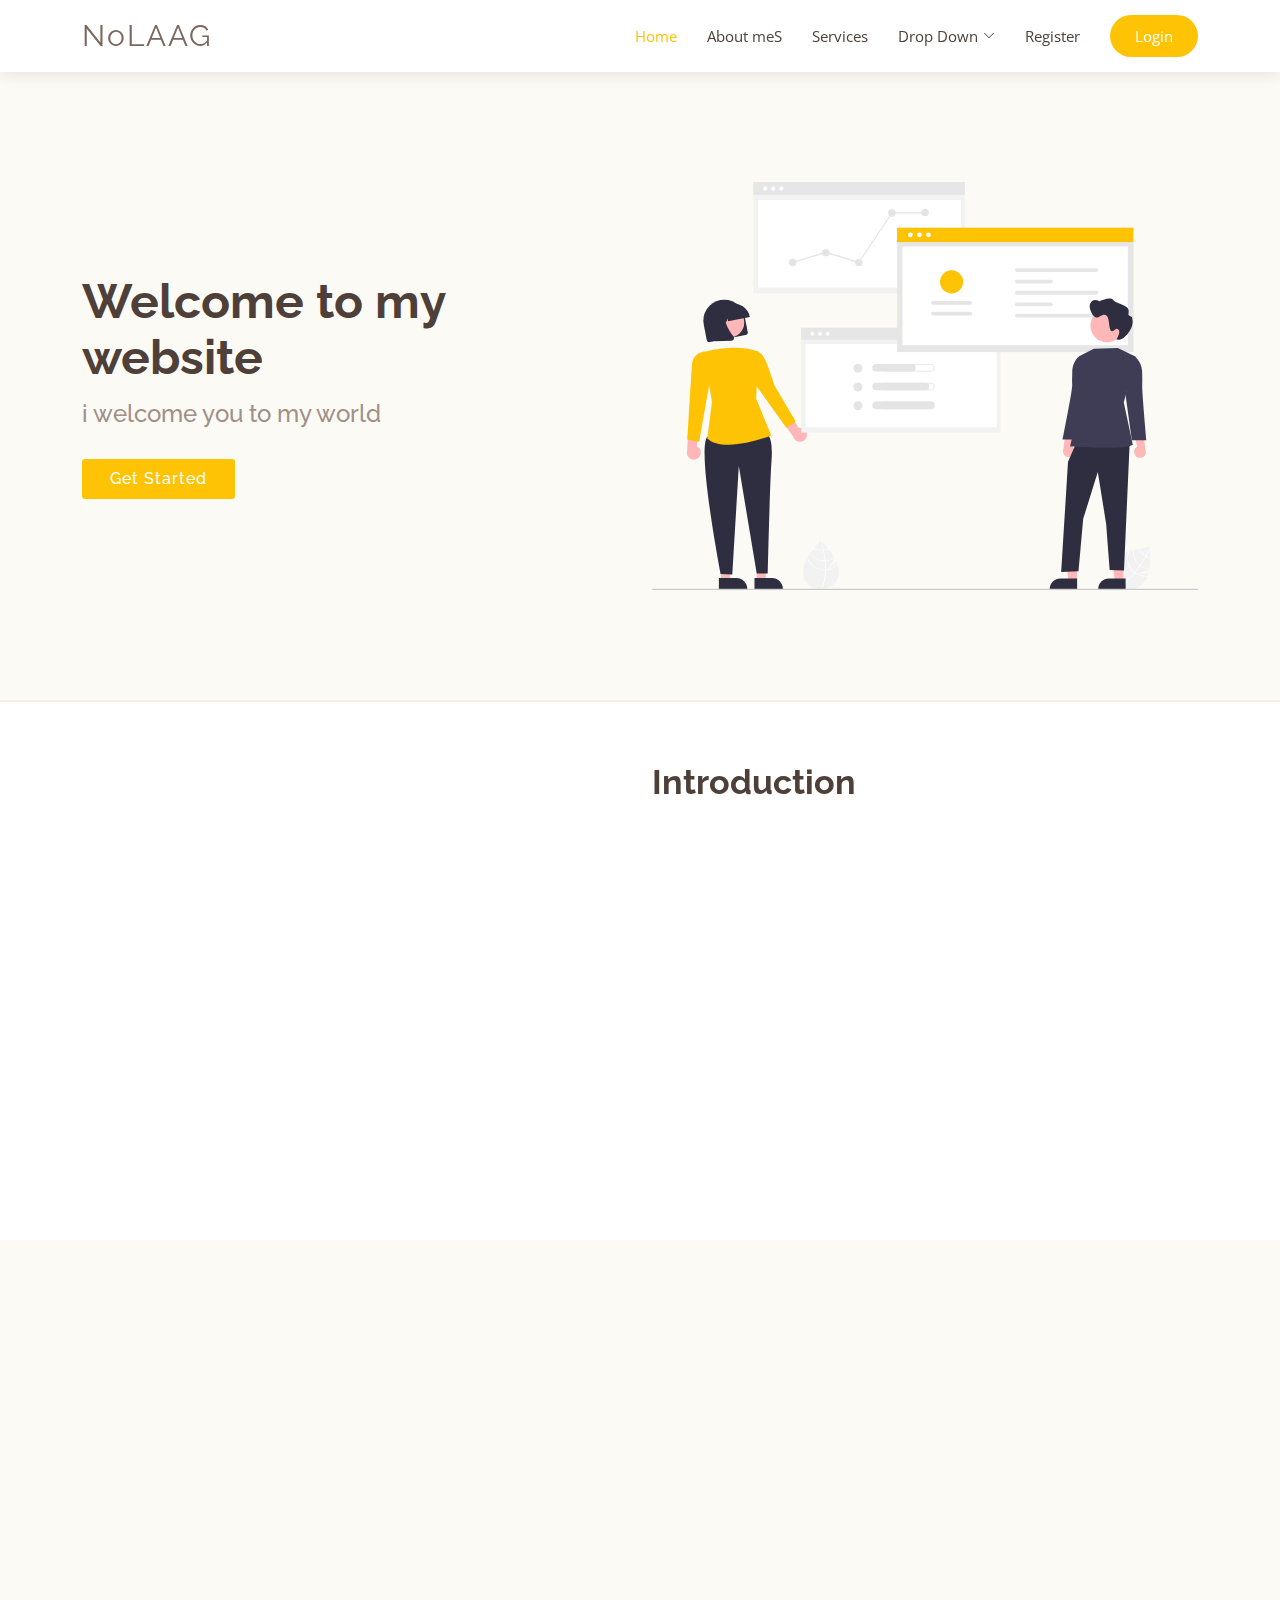
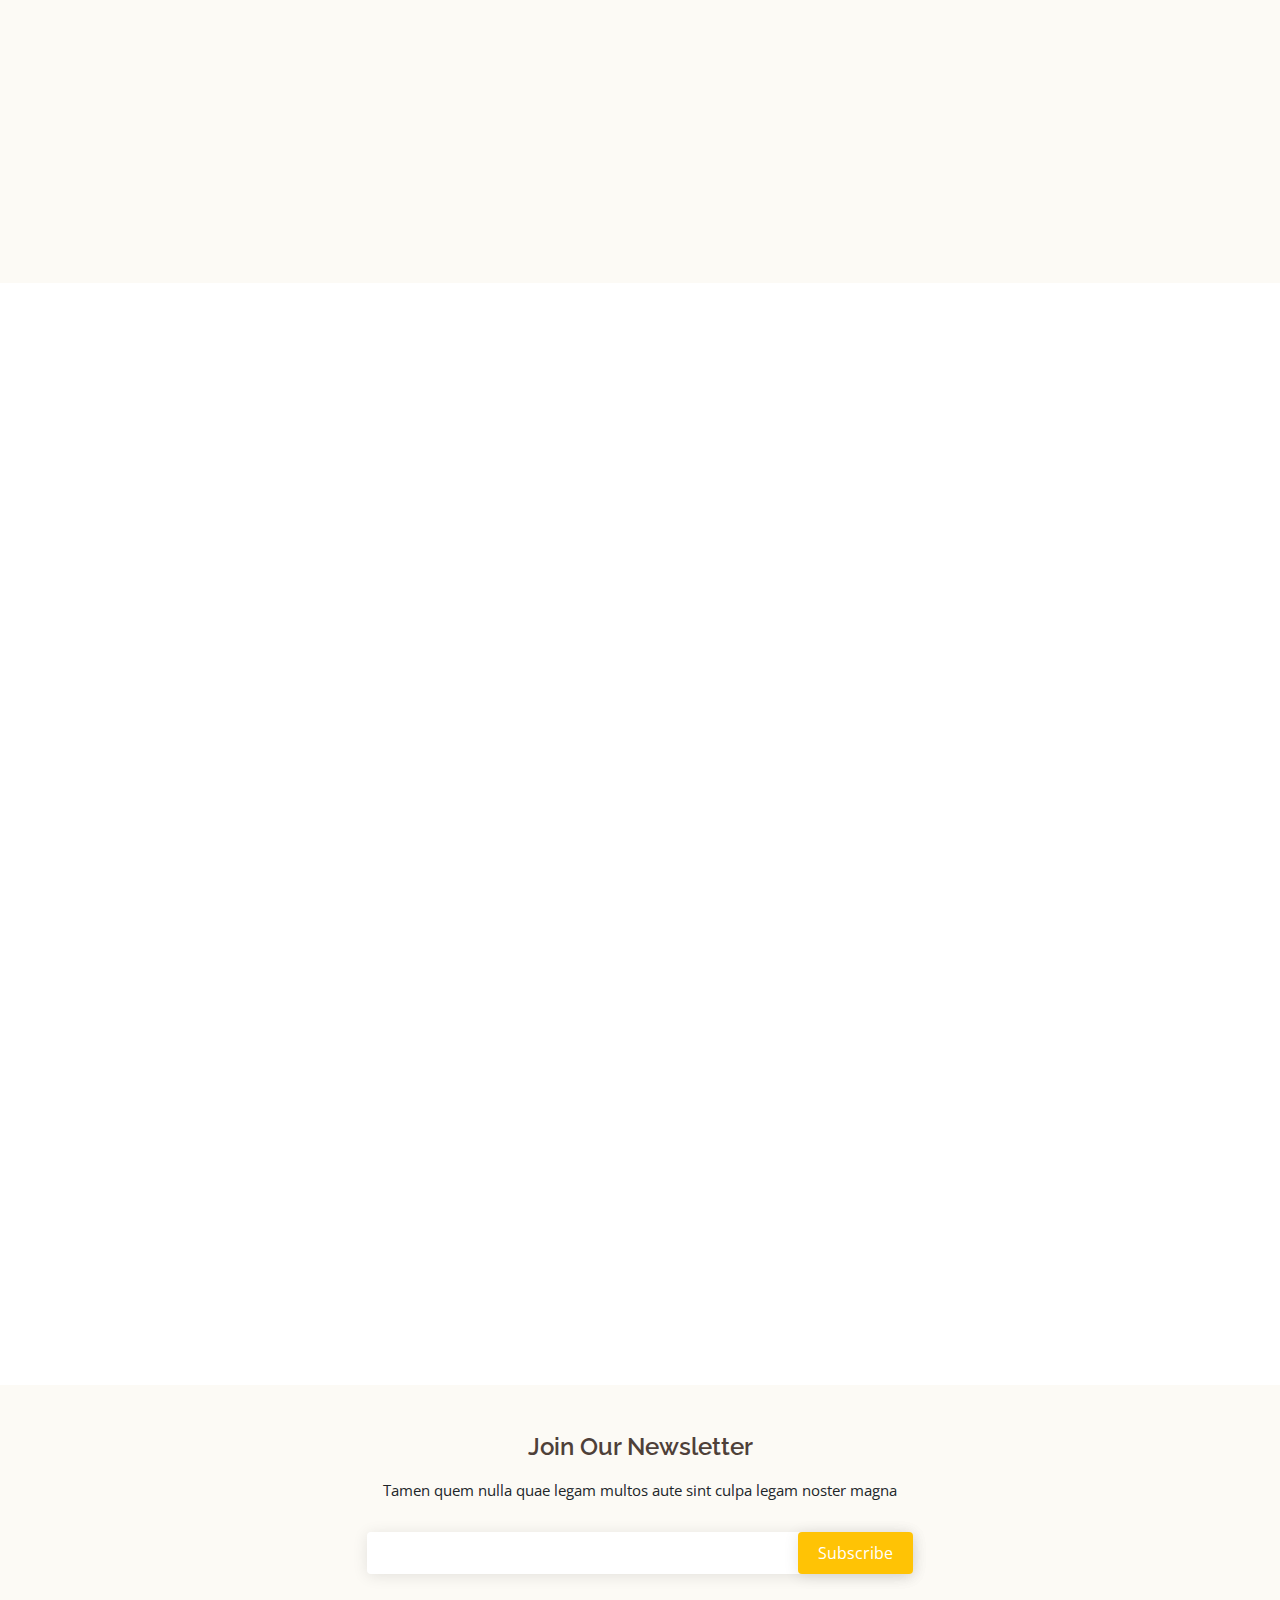
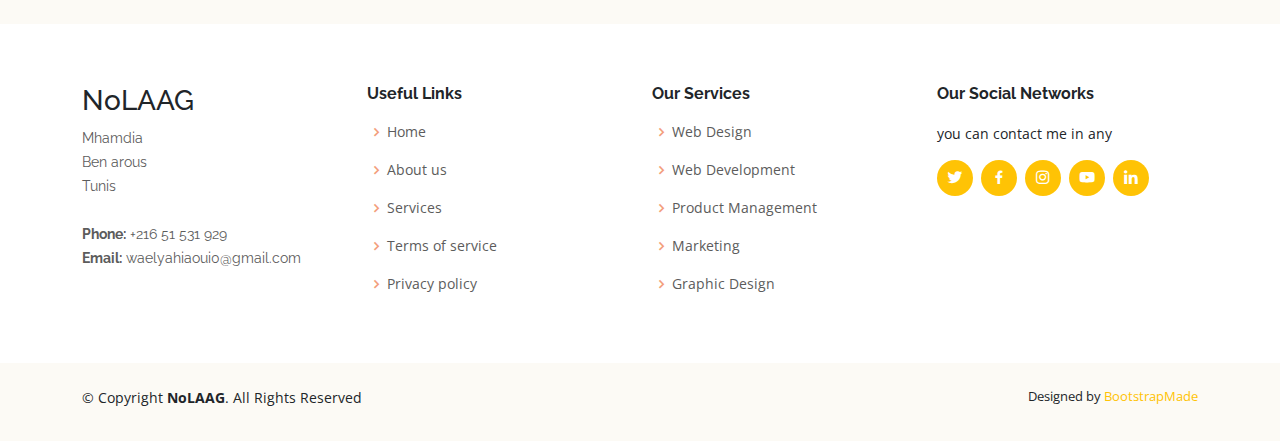
==== index.html @ 049036d2 "Update index.html" ====
<!DOCTYPE html>
<html lang="en">

<head>
  <meta charset="utf-8">
  <meta content="width=device-width, initial-scale=1.0" name="viewport">

  <title>NoLAAG | Main menu</title>
  <meta content="" name="description">
  <meta content="" name="keywords">

  <!-- Favicons -->
  <link href="assets/img/favicon.png" rel="icon">
  <link href="assets/img/apple-touch-icon.png" rel="apple-touch-icon">

  <!-- Google Fonts -->
  <link href="https://fonts.googleapis.com/css?family=Open+Sans:300,300i,400,400i,600,600i,700,700i|Raleway:300,300i,400,400i,600,600i,700,700i" rel="stylesheet">

  <!-- Vendor CSS Files -->
  <link href="assets/vendor/aos/aos.css" rel="stylesheet">
  <link href="assets/vendor/bootstrap/css/bootstrap.min.css" rel="stylesheet">
  <link href="assets/vendor/bootstrap-icons/bootstrap-icons.css" rel="stylesheet">
  <link href="assets/vendor/boxicons/css/boxicons.min.css" rel="stylesheet">
  <link href="assets/vendor/glightbox/css/glightbox.min.css" rel="stylesheet">
  <link href="assets/vendor/swiper/swiper-bundle.min.css" rel="stylesheet">

  <!-- Template Main CSS File -->
  <link href="assets/css/style.css" rel="stylesheet">

  <!-- =======================================================
  * Template Name: Ninestars - v4.3.0
  * Template URL: https://bootstrapmade.com/ninestars-free-bootstrap-3-theme-for-creative/
  * Author: BootstrapMade.com
  * License: https://bootstrapmade.com/license/
  ======================================================== -->
  <script data-ad-client="ca-pub-6957924240154954" async src="https://pagead2.googlesyndication.com/pagead/js/adsbygoogle.js"></script>
  <script async custom-element="amp-auto-ads"
        src="https://cdn.ampproject.org/v0/amp-auto-ads-0.1.js">
</script>
<amp-auto-ads type="adsense"
        data-ad-client="ca-pub-6957924240154954">
</amp-auto-ads>
</head>

<body>

  <!-- ======= Header ======= -->
  <header id="header" class="fixed-top d-flex align-items-center">
    <div class="container d-flex align-items-center justify-content-between">

      <div class="logo">
        <h1 class="text-light"><a href="index.html"><span>NoLAAG</span></a></h1>
        <!-- Uncomment below if you prefer to use an image logo -->
        <!-- <a href="index.html"><img src="assets/img/logo.png" alt="" class="img-fluid"></a>-->
      </div>

      <nav id="navbar" class="navbar">
        <ul>
          <li><a class="nav-link scrollto active" href="#hero">Home</a></li>
          <li><a class="nav-link scrollto" href="#about">About meS</a></li>
          <li><a class="nav-link scrollto" href="#services">Services</a></li>
          <li class="dropdown"><a href="#"><span>Drop Down</span> <i class="bi bi-chevron-down"></i></a>
            <ul>
              <li><a href="#">Drop Down 1</a></li>
              <li class="dropdown"><a href="#"><span>Deep Drop Down</span> <i class="bi bi-chevron-right"></i></a>
                <ul>
                  <li><a href="#">Deep Drop Down 1</a></li>
                  <li><a href="#">Deep Drop Down 2</a></li>
                  <li><a href="#">Deep Drop Down 3</a></li>
                  <li><a href="#">Deep Drop Down 4</a></li>
                  <li><a href="#">Deep Drop Down 5</a></li>
                </ul>
              </li>
              <li><a href="#">Drop Down 2</a></li>
              <li><a href="#">Drop Down 3</a></li>
              <li><a href="#">Drop Down 4</a></li>
            </ul>
          </li>
          <li><a class="nav-link scrollto" href="register.html">Register</a></li>
          <li><a class="getstarted scrollto" href="login.html">Login</a></li>
        </ul>
        <i class="bi bi-list mobile-nav-toggle"></i>
      </nav><!-- .navbar -->

    </div>
  </header><!-- End Header -->

  <!-- ======= Hero Section ======= -->
  <section id="hero" class="d-flex align-items-center">

    <div class="container">
      <div class="row gy-4">
        <div class="col-lg-6 order-2 order-lg-1 d-flex flex-column justify-content-center">
          <h1>Welcome to my website</h1>
          <h2>i welcome you to my world</h2>
          <div>
            <a href="#about" class="btn-get-started scrollto">Get Started</a>
          </div>
        </div>
        <div class="col-lg-6 order-1 order-lg-2 hero-img">
          <img src="assets/img/undraw_Organize_resume_re_k45b.svg" class="img-fluid animated" alt="">
        </div>
      </div>
    </div>

  </section><!-- End Hero -->

  <main id="main">

    <!-- ======= About Section ======= -->
    <section id="about" class="about">
      <div class="container">

        <div class="row justify-content-between">
          <div class="col-lg-5 d-flex align-items-center justify-content-center about-img">
            <img src="assets/img/img.svg" class="img-fluid" alt="" data-aos="zoom-in">
          </div>
          <div class="col-lg-6 pt-5 pt-lg-0">
            <h3 data-aos="fade-up">Introduction</h3>
            <p data-aos="fade-up" data-aos-delay="100">
             I'm Wael yahiaoui, im 20 years old student in Higher Institute of Technological Studies of Kef, I spent all my time learning different programming languages. I have big experience in Developming, programming, Designing, Editing, Marketing.. ! i want to make life easier to the world!  
            </p>
            <div class="row">
              <div class="col-md-6" data-aos="fade-up" data-aos-delay="100">
                <i class="bx bx-receipt"></i>
                <h4>Programming languages</h4>
                <p>C#, C++, Java, Python, HTML, CSS, Javascript</p>
              </div>
              <div class="col-md-6" data-aos="fade-up" data-aos-delay="200">
                <i class="bx bx-cube-alt"></i>
                <h4>experiences</h4>
                <p>2012-2016: Junior graphic designer</p>
                <p>2016-2019: Member of club CALM: Club Astronomie Lycee Mhamdia</p>
                <p>2020-2021: Marketing Manager Club Enactus ISET Kef</p>
              </div>
            </div>
          </div>
        </div>

      </div>
    </section><!-- End About Section -->

    <!-- ======= Services Section ======= -->
    <section id="services" class="services section-bg">
      <div class="container" data-aos="fade-up">

        <div class="section-title">
          <h2>Skills</h2>
          <p>Check out the great skills i have</p>
        </div>

        <div class="row">
          <div class="col-md-6 col-lg-3 d-flex align-items-stretch" data-aos="zoom-in" data-aos-delay="100">
            <div class="icon-box">
              <div class="icon"><i class="bx bxl-adobe"></i></div>
              <h4 class="title"><a href="">Adobe</a></h4>
              <p class="description">I'm using Photoshop, Illustrator, After Effects and Premiere Pro since 2012. in all this years i built and create ton of projects and artworks and i have certificats from Udemy</p>
            </div>
          </div>

          <div class="col-md-6 col-lg-3 d-flex align-items-stretch" data-aos="zoom-in" data-aos-delay="200">
            <div class="icon-box">
              <div class="icon"><i class="bx bxs-joystick"></i></div>
              <h4 class="title"><a href="">Gamer</a></h4>
              <p class="description">Gaming gives me the opportunity to compete and win! And that impact positively on my improvements everywhere anywhere</p>
            </div>
          </div>

          <div class="col-md-6 col-lg-3 d-flex align-items-stretch" data-aos="zoom-in" data-aos-delay="300">
            <div class="icon-box">
              <div class="icon"><i class="bx bx-tachometer"></i></div>
              <h4 class="title"><a href="">Fast learner</a></h4>
              <p class="description">im fast learner also im fast typer what's why i accomplished too soon and take my time to verify my work</p>
            </div>
          </div>

          <div class="col-md-6 col-lg-3 d-flex align-items-stretch" data-aos="zoom-in" data-aos-delay="400">
            <div class="icon-box">
              <div class="icon"><i class="bx bxs-wink-tongue"></i></div>
              <h4 class="title"><a href="">Positive</a></h4>
              <p class="description">I'm a positive guy, but also competitive! Nothing can stop me from getting what i want!My passion of learning and developming let me always positive, Thats the reason that i always smile</p>
            </div>
          </div>

        </div>

      </div>
    </section><!-- End Services Section -->

	<!-- ======= ads Section ======= -->
  <section id="team" class="team">
		<div class="container" data-aos="fade-up">
  
		  <div class="section-title">
			<h2>Ads</h2>
			<p>Ads section</p>
			<script async src="https://pagead2.googlesyndication.com/pagead/js/adsbygoogle.js"></script>

			<!-- AD01 -->
			<ins class="adsbygoogle"
				 style="display:block"
				 data-ad-client="ca-pub-6957924240154954"
				 data-ad-slot="1164193969"
				 data-ad-format="auto"
				 data-full-width-responsive="true"></ins>
			<script>
				 (adsbygoogle = window.adsbygoogle || []).push({});
			</script>

<script async src="https://pagead2.googlesyndication.com/pagead/js/adsbygoogle.js"></script>
<!-- AD04 -->
<ins class="adsbygoogle"
     style="display:block"
     data-ad-client="ca-pub-6957924240154954"
     data-ad-slot="8858851157"
     data-ad-format="auto"
     data-full-width-responsive="true"></ins>
<script>
     (adsbygoogle = window.adsbygoogle || []).push({});
</script>


	  </section>
	  <!-- End ads Section -->
  
    

    <!-- ======= Contact Us Section ======= -->
    <section id="contact" class="contact">
      <div class="container" data-aos="fade-up">

        <div class="section-title">
          <h2>Contact Us</h2>
          <p>Contact us the get started</p>
        </div>

        <div class="row">

          <div class="col-lg-5 d-flex align-items-stretch" data-aos="fade-up" data-aos-delay="100">
            <div class="info">
              <div class="address">
                <i class="bi bi-geo-alt"></i>
                <h4>Location:</h4>
                <p>Mhamdia, Ben arous, Tunis</p>
              </div>

              <div class="email">
                <i class="bi bi-envelope"></i>
                <h4>Email:</h4>
                <p>waelyahiaoui0@gmail.com</p>
              </div>

              <div class="phone">
                <i class="bi bi-phone"></i>
                <h4>Call:</h4>
                <p>+216 51 531 929</p>
              </div>

              <iframe src="https://www.google.com/maps/embed?pb=!1m18!1m12!1m3!1d345081.8530507986!2d10.055359038300047!3d36.52890214123844!2m3!1f0!2f0!3f0!3m2!1i1024!2i768!4f13.1!3m3!1m2!1s0x12fd3a147c7885cd%3A0x156c27170e015643!2sMohammedia%2C%20Tunisia!5e0!3m2!1sen!2sbg!4v1626635332632!5m2!1sen!2sbg" frameborder="0" style="border:0; width: 100%; height: 290px;" allowfullscreen></iframe>
            </div>

          </div>

          <div class="col-lg-7 mt-5 mt-lg-0 d-flex align-items-stretch" data-aos="fade-up" data-aos-delay="200">
            <form action="forms/contact.php" method="post" role="form" class="php-email-form">
              <div class="row">
                <div class="form-group col-md-6">
                  <label for="name">Your Name</label>
                  <input type="text" name="name" class="form-control" id="name" placeholder="Your Name" required>
                </div>
                <div class="form-group col-md-6 mt-3 mt-md-0">
                  <label for="name">Your Email</label>
                  <input type="email" class="form-control" name="email" id="email" placeholder="Your Email" required>
                </div>
              </div>
              <div class="form-group mt-3">
                <label for="name">Subject</label>
                <input type="text" class="form-control" name="subject" id="subject" placeholder="Subject" required>
              </div>
              <div class="form-group mt-3">
                <label for="name">Message</label>
                <textarea class="form-control" name="message" rows="10" required></textarea>
              </div>
              <div class="my-3">
                <div class="loading">Loading</div>
                <div class="error-message"></div>
                <div class="sent-message">Your message has been sent. Thank you!</div>
              </div>
              <div class="text-center"><button type="submit">Send Message</button></div>
            </form>
          </div>

        </div>

      </div>
    </section><!-- End Contact Us Section -->

  </main><!-- End #main -->

  <!-- ======= Footer ======= -->
  <footer id="footer">

    <div class="footer-newsletter">
      <div class="container">
        <div class="row justify-content-center">
          <div class="col-lg-6">
            <h4>Join Our Newsletter</h4>
            <p>Tamen quem nulla quae legam multos aute sint culpa legam noster magna</p>
            <form action="" method="post">
              <input type="email" name="email"><input type="submit" value="Subscribe">
            </form>
          </div>
        </div>
      </div>
    </div>

    <div class="footer-top">
      <div class="container">
        <div class="row">

          <div class="col-lg-3 col-md-6 footer-contact">
            <h3>NoLAAG</h3>
            <p>
				Mhamdia<br>
				Ben arous <br>
				Tunis<br>
				<br>
              <strong>Phone:</strong> +216 51 531 929<br>
              <strong>Email:</strong> waelyahiaoui0@gmail.com<br>
            </p>
          </div>

          <div class="col-lg-3 col-md-6 footer-links">
            <h4>Useful Links</h4>
            <ul>
              <li><i class="bx bx-chevron-right"></i> <a href="#">Home</a></li>
              <li><i class="bx bx-chevron-right"></i> <a href="#">About us</a></li>
              <li><i class="bx bx-chevron-right"></i> <a href="#">Services</a></li>
              <li><i class="bx bx-chevron-right"></i> <a href="#">Terms of service</a></li>
              <li><i class="bx bx-chevron-right"></i> <a href="#">Privacy policy</a></li>
            </ul>
          </div>

          <div class="col-lg-3 col-md-6 footer-links">
            <h4>Our Services</h4>
            <ul>
              <li><i class="bx bx-chevron-right"></i> <a href="#">Web Design</a></li>
              <li><i class="bx bx-chevron-right"></i> <a href="#">Web Development</a></li>
              <li><i class="bx bx-chevron-right"></i> <a href="#">Product Management</a></li>
              <li><i class="bx bx-chevron-right"></i> <a href="#">Marketing</a></li>
              <li><i class="bx bx-chevron-right"></i> <a href="#">Graphic Design</a></li>
            </ul>
          </div>

          <div class="col-lg-3 col-md-6 footer-links">
            <h4>Our Social Networks</h4>
            <p>you can contact me in any </p>
            <div class="social-links mt-3">
              <a href="https://twitter.com/YahiaouiWael" class="twitter"><i class="bx bxl-twitter"></i></a>
              <a href="https://www.facebook.com/wael.yahiaoui.10/" class="facebook"><i class="bx bxl-facebook"></i></a>
              <a href="https://www.instagram.com/no_laag/" class="instagram"><i class="bx bxl-instagram"></i></a>
              <a href="https://www.youtube.com/channel/UCjMgeF-YnTVOGBSwJ9vKSsg" class="google-plus"><i class="bx bxl-youtube"></i></a>
              <a href="https://www.linkedin.com/in/wael-yahiaoui-09349920a/" class="linkedin"><i class="bx bxl-linkedin"></i></a>
            </div>
          </div>

        </div>
      </div>
    </div>

    <div class="container py-4">
      <div class="copyright">
        &copy; Copyright <strong><span>NoLAAG</span></strong>. All Rights Reserved
      </div>
      <div class="credits">
        <!-- All the links in the footer should remain intact. -->
        <!-- You can delete the links only if you purchased the pro version. -->
        <!-- Licensing information: https://bootstrapmade.com/license/ -->
        <!-- Purchase the pro version with working PHP/AJAX contact form: https://bootstrapmade.com/ninestars-free-bootstrap-3-theme-for-creative/ -->
        Designed by <a href="https://bootstrapmade.com/">BootstrapMade</a>
      </div>
    </div>
  </footer><!-- End Footer -->

  <a href="#" class="back-to-top d-flex align-items-center justify-content-center"><i class="bi bi-arrow-up-short"></i></a>

  <!-- Vendor JS Files -->
  <script src="assets/vendor/aos/aos.js"></script>
  <script src="assets/vendor/bootstrap/js/bootstrap.bundle.min.js"></script>
  <script src="assets/vendor/glightbox/js/glightbox.min.js"></script>
  <script src="assets/vendor/isotope-layout/isotope.pkgd.min.js"></script>
  <script src="assets/vendor/php-email-form/validate.js"></script>
  <script src="assets/vendor/swiper/swiper-bundle.min.js"></script>

  <!-- Template Main JS File -->
  <script src="assets/js/main.js"></script>



</body>

</html>
---- assets/css/style.css ----
/**
* Template Name: Ninestars - v4.3.0
* Template URL: https://bootstrapmade.com/ninestars-free-bootstrap-3-theme-for-creative/
* Author: BootstrapMade.com
* License: https://bootstrapmade.com/license/
*/

/*--------------------------------------------------------------
# General
--------------------------------------------------------------*/
body {
  font-family: "Open Sans", sans-serif;
  color: #212529;
}

a {
  color: #ffc305;
  text-decoration: none;
}

a:hover {
  color: #ffc305;
  text-decoration: none;
}

h1, h2, h3, h4, h5, h6, .font-primary {
  font-family: "Raleway", sans-serif;
}

/*--------------------------------------------------------------
# Back to top button
--------------------------------------------------------------*/
.back-to-top {
  position: fixed;
  visibility: hidden;
  opacity: 0;
  right: 15px;
  bottom: 15px;
  z-index: 99999;
  background: #ffc305;
  width: 40px;
  height: 40px;
  border-radius: 4px;
  transition: all 0.4s;
}

.back-to-top i {
  font-size: 24px;
  color: #fff;
  line-height: 0;
}

.back-to-top:hover {
  background: #ffc305;
  color: #fff;
}

.back-to-top.active {
  visibility: visible;
  opacity: 1;
}

/*--------------------------------------------------------------
# Disable aos animation delay on mobile devices
--------------------------------------------------------------*/
@media screen and (max-width: 768px) {
  [data-aos-delay] {
    transition-delay: 0 !important;
  }
}

/*--------------------------------------------------------------
# Header
--------------------------------------------------------------*/
#header {
  height: 72px;
  transition: all 0.5s;
  z-index: 997;
  transition: all 0.5s;
  background: #fff;
  box-shadow: 0px 2px 15px rgba(0, 0, 0, 0.1);
}

#header .logo h1 {
  font-size: 30px;
  margin: 0;
  line-height: 1;
  font-weight: 400;
  letter-spacing: 2px;
}

#header .logo h1 a, #header .logo h1 a:hover {
  color: #7a6960;
  text-decoration: none;
}

#header .logo img {
  padding: 0;
  margin: 0;
  max-height: 40px;
}

#main {
  margin-top: 72px;
}

/*--------------------------------------------------------------
# Navigation Menu
--------------------------------------------------------------*/
/**
* Desktop Navigation 
*/
.navbar {
  padding: 0;
}

.navbar ul {
  margin: 0;
  padding: 0;
  display: flex;
  list-style: none;
  align-items: center;
}

.navbar li {
  position: relative;
}

.navbar a, .navbar a:focus {
  display: flex;
  align-items: center;
  justify-content: space-between;
  padding: 10px 0 10px 30px;
  font-size: 15px;
  color: #4e4039;
  white-space: nowrap;
  transition: 0.3s;
}

.navbar a i, .navbar a:focus i {
  font-size: 12px;
  line-height: 0;
  margin-left: 5px;
}

.navbar a:hover, .navbar .active, .navbar .active:focus, .navbar li:hover > a {
  color: #ffc305;
}

.navbar .getstarted {
  background: #ffc305;
  color: #fff;
  padding: 10px 25px;
  margin-left: 30px;
  border-radius: 50px;
}

.navbar .getstarted:hover {
  color: #fff;
  background: #ffc305;
}

.navbar .dropdown ul {
  display: block;
  position: absolute;
  left: 14px;
  top: calc(100% + 30px);
  margin: 0;
  padding: 10px 0;
  z-index: 99;
  opacity: 0;
  visibility: hidden;
  background: #fff;
  box-shadow: 0px 0px 30px rgba(127, 137, 161, 0.25);
  transition: 0.3s;
}

.navbar .dropdown ul li {
  min-width: 200px;
}

.navbar .dropdown ul a {
  padding: 10px 20px;
  font-size: 15px;
  text-transform: none;
}

.navbar .dropdown ul a i {
  font-size: 12px;
}

.navbar .dropdown ul a:hover, .navbar .dropdown ul .active:hover, .navbar .dropdown ul li:hover > a {
  color: #ffc305;
}

.navbar .dropdown:hover > ul {
  opacity: 1;
  top: 100%;
  visibility: visible;
}

.navbar .dropdown .dropdown ul {
  top: 0;
  left: calc(100% - 30px);
  visibility: hidden;
}

.navbar .dropdown .dropdown:hover > ul {
  opacity: 1;
  top: 0;
  left: 100%;
  visibility: visible;
}

@media (max-width: 1366px) {
  .navbar .dropdown .dropdown ul {
    left: -90%;
  }
  .navbar .dropdown .dropdown:hover > ul {
    left: -100%;
  }
}

/**
* Mobile Navigation 
*/
.mobile-nav-toggle {
  color: #7a6960;
  font-size: 28px;
  cursor: pointer;
  display: none;
  line-height: 0;
  transition: 0.5s;
}

.mobile-nav-toggle.bi-x {
  color: #fff;
}

@media (max-width: 991px) {
  .mobile-nav-toggle {
    display: block;
  }
  .navbar ul {
    display: none;
  }
}

.navbar-mobile {
  position: fixed;
  overflow: hidden;
  top: 0;
  right: 0;
  left: 0;
  bottom: 0;
  background: rgba(78, 64, 57, 0.9);
  transition: 0.3s;
}

.navbar-mobile .mobile-nav-toggle {
  position: absolute;
  top: 15px;
  right: 15px;
}

.navbar-mobile ul {
  display: block;
  position: absolute;
  top: 55px;
  right: 15px;
  bottom: 15px;
  left: 15px;
  padding: 10px 0;
  background-color: #fff;
  overflow-y: auto;
  transition: 0.3s;
}

.navbar-mobile a {
  padding: 10px 20px;
  font-size: 15px;
  color: #7a6960;
}

.navbar-mobile a:hover, .navbar-mobile .active, .navbar-mobile li:hover > a {
  color: #ffc305;
}

.navbar-mobile .getstarted {
  margin: 15px;
}

.navbar-mobile .dropdown ul {
  position: static;
  display: none;
  margin: 10px 20px;
  padding: 10px 0;
  z-index: 99;
  opacity: 1;
  visibility: visible;
  background: #fff;
  box-shadow: 0px 0px 30px rgba(127, 137, 161, 0.25);
}

.navbar-mobile .dropdown ul li {
  min-width: 200px;
}

.navbar-mobile .dropdown ul a {
  padding: 10px 20px;
}

.navbar-mobile .dropdown ul a i {
  font-size: 12px;
}

.navbar-mobile .dropdown ul a:hover, .navbar-mobile .dropdown ul .active:hover, .navbar-mobile .dropdown ul li:hover > a {
  color: #ffc305;
}

.navbar-mobile .dropdown > .dropdown-active {
  display: block;
}

/*--------------------------------------------------------------
# Hero Section
--------------------------------------------------------------*/
#hero {
  width: 100%;
  height: 70vh;
  background: #fcfaf5;
  border-bottom: 2px solid #fcebe3;
  margin: 72px 0 -72px 0;
}

#hero h1 {
  margin: 0;
  font-size: 48px;
  font-weight: 700;
  line-height: 56px;
  color: #4e4039;
}

#hero h2 {
  color: #a08f86;
  margin: 15px 0 0 0;
  font-size: 24px;
}

#hero .btn-get-started {
  font-family: "Raleway", sans-serif;
  font-weight: 500;
  font-size: 16px;
  letter-spacing: 1px;
  display: inline-block;
  padding: 8px 28px;
  border-radius: 3px;
  transition: 0.5s;
  margin-top: 30px;
  color: #fff;
  background: #ffc305;
}

#hero .btn-get-started:hover {
  background: #ffc305;
}

#hero .animated {
  animation: up-down 2s ease-in-out infinite alternate-reverse both;
}

@media (max-width: 991px) {
  #hero {
    height: calc(100vh - 72px);
  }
  #hero .animated {
    -webkit-animation: none;
    animation: none;
  }
  #hero .hero-img {
    text-align: center;
  }
  #hero .hero-img img {
    width: 50%;
  }
}

@media (max-width: 768px) {
  #hero h1 {
    font-size: 28px;
    line-height: 36px;
  }
  #hero h2 {
    font-size: 18px;
    line-height: 24px;
  }
  #hero .hero-img img {
    width: 70%;
  }
}

@media (max-width: 575px) {
  #hero .hero-img img {
    width: 80%;
  }
}

@media (max-height: 600px) {
  #hero {
    height: calc(120vh);
  }
}

@-webkit-keyframes up-down {
  0% {
    transform: translateY(10px);
  }
  100% {
    transform: translateY(-10px);
  }
}

@keyframes up-down {
  0% {
    transform: translateY(10px);
  }
  100% {
    transform: translateY(-10px);
  }
}

/*--------------------------------------------------------------
# Sections General
--------------------------------------------------------------*/
section {
  padding: 60px 0;
  overflow: hidden;
}

.section-bg {
  background-color: #fcfaf5;
}

.section-title {
  text-align: center;
  padding-bottom: 30px;
}

.section-title h2 {
  font-size: 24px;
  font-weight: 700;
  padding-bottom: 0;
  line-height: 1px;
  margin-bottom: 15px;
  color: #c2b7b1;
}

.section-title p {
  padding-bottom: 15px;
  margin-bottom: 15px;
  position: relative;
  font-size: 32px;
  font-weight: 700;
  color: #4e4039;
}

.section-title p::after {
  content: '';
  position: absolute;
  display: block;
  width: 60px;
  height: 2px;
  background: #ffc305;
  bottom: 0;
  left: calc(50% - 30px);
}

/*--------------------------------------------------------------
# Breadcrumbs
--------------------------------------------------------------*/
.breadcrumbs {
  padding: 15px 0;
  background-color: #fef5f1;
  min-height: 40px;
}

.breadcrumbs h2 {
  font-size: 24px;
  font-weight: 300;
}

.breadcrumbs ol {
  display: flex;
  flex-wrap: wrap;
  list-style: none;
  padding: 0;
  margin: 0;
  font-size: 14px;
}

.breadcrumbs ol li + li {
  padding-left: 10px;
}

.breadcrumbs ol li + li::before {
  display: inline-block;
  padding-right: 10px;
  color: #6c757d;
  content: "/";
}

@media (max-width: 768px) {
  .breadcrumbs .d-flex {
    display: block !important;
  }
  .breadcrumbs ol {
    display: block;
  }
  .breadcrumbs ol li {
    display: inline-block;
  }
}

/*--------------------------------------------------------------
# About
--------------------------------------------------------------*/
.about h3 {
  font-weight: 700;
  font-size: 34px;
  color: #4e4039;
}

.about h4 {
  font-size: 20px;
  font-weight: 700;
  margin-top: 5px;
  color: #7a6960;
}

.about i {
  font-size: 48px;
  margin-top: 15px;
  color: #ffc305;
}

.about p {
  font-size: 15px;
  color: #5a6570;
}

@media (max-width: 991px) {
  .about .about-img img {
    max-width: 70%;
  }
}

@media (max-width: 767px) {
  .about .about-img img {
    max-width: 90%;
  }
}

/*--------------------------------------------------------------
# Services
--------------------------------------------------------------*/
.services .icon-box {
  padding: 30px;
  position: relative;
  overflow: hidden;
  margin: 0  0 40px 0;
  background: #fff;
  box-shadow: 0 10px 29px 0 rgba(68, 88, 144, 0.1);
  transition: all 0.3s ease-in-out;
  border-radius: 15px;
  text-align: center;
  border-bottom: 3px solid #fff;
}

.services .icon-box:hover {
  transform: translateY(-5px);
  border-color: #ffc305;
}

.services .icon i {
  font-size: 48px;
  line-height: 1;
  margin-bottom: 15px;
  color: #ffc305;
}

.services .title {
  font-weight: 700;
  margin-bottom: 15px;
  font-size: 18px;
}

.services .title a {
  color: #111;
}

.services .description {
  font-size: 15px;
  line-height: 28px;
  margin-bottom: 0;
}

/*--------------------------------------------------------------
# Portfolio
--------------------------------------------------------------*/
.portfolio .portfolio-item {
  margin-bottom: 30px;
}

.portfolio #portfolio-flters {
  padding: 0;
  margin: 0 0 35px 0;
  list-style: none;
  text-align: center;
}

.portfolio #portfolio-flters li {
  cursor: pointer;
  margin: 0 15px 15px 0;
  display: inline-block;
  padding: 5px;
  font-size: 16px;
  font-weight: 600;
  line-height: 20px;
  color: #212529;
  margin-bottom: 5px;
  transition: all 0.3s ease-in-out;
}

.portfolio #portfolio-flters li:hover, .portfolio #portfolio-flters li.filter-active {
  color: #ffc305;
}

.portfolio #portfolio-flters li:last-child {
  margin-right: 0;
}

.portfolio .portfolio-wrap {
  transition: 0.3s;
  position: relative;
  overflow: hidden;
  border-radius: 8px;
  z-index: 1;
}

.portfolio .portfolio-wrap::before {
  content: "";
  background: rgba(122, 105, 96, 0.6);
  position: absolute;
  left: 100%;
  right: 0;
  top: 0;
  bottom: 0;
  transition: all ease-in-out 0.3s;
  z-index: 2;
}

.portfolio .portfolio-wrap img {
  transition: 0.3s;
  position: relative;
  z-index: 1;
}

.portfolio .portfolio-wrap .portfolio-links {
  opacity: 0;
  left: 0;
  right: 0;
  top: calc(50% - 32px);
  text-align: center;
  z-index: 3;
  position: absolute;
  transition: all ease-in-out 0.3s;
}

.portfolio .portfolio-wrap .portfolio-links a {
  color: #ffc305;
  margin: 0 4px;
  line-height: 0;
  background-color: #fff;
  padding-top: 6px;
  padding-right: 1px;
  border-radius: 50px;
  text-align: center;
  width: 32px;
  height: 32px;
  display: inline-block;
  transition: 0.3s;
}

.portfolio .portfolio-wrap .portfolio-links a i {
  line-height: 0;
  font-size: 20px;
}

.portfolio .portfolio-wrap .portfolio-links a:hover {
  background: #ffc305;
  color: #fff;
}

.portfolio .portfolio-wrap .portfolio-info {
  opacity: 0;
  position: absolute;
  bottom: -20px;
  left: 0;
  right: 0;
  text-align: center;
  z-index: 3;
  transition: all ease-in-out 0.3s;
}

.portfolio .portfolio-wrap .portfolio-info h4 {
  font-size: 20px;
  color: #fff;
  font-weight: 600;
}

.portfolio .portfolio-wrap .portfolio-info p {
  color: #ffffff;
  font-size: 14px;
  text-transform: uppercase;
}

.portfolio .portfolio-wrap:hover::before {
  left: 0;
}

.portfolio .portfolio-wrap:hover .portfolio-links {
  opacity: 1;
  top: calc(50% - 16px);
}

.portfolio .portfolio-wrap:hover .portfolio-info {
  opacity: 1;
  bottom: 0;
}

/*--------------------------------------------------------------
# Portfolio Details
--------------------------------------------------------------*/
.portfolio-details {
  padding-top: 40px;
}

.portfolio-details .portfolio-details-slider img {
  width: 100%;
}

.portfolio-details .portfolio-details-slider .swiper-pagination {
  margin-top: 20px;
  position: relative;
}

.portfolio-details .portfolio-details-slider .swiper-pagination .swiper-pagination-bullet {
  width: 12px;
  height: 12px;
  background-color: #fff;
  opacity: 1;
  border: 1px solid #ffc305;
}

.portfolio-details .portfolio-details-slider .swiper-pagination .swiper-pagination-bullet-active {
  background-color: #ffc305;
}

.portfolio-details .portfolio-info {
  padding: 30px;
  box-shadow: 0px 0 30px rgba(122, 105, 96, 0.08);
}

.portfolio-details .portfolio-info h3 {
  font-size: 22px;
  font-weight: 700;
  margin-bottom: 20px;
  padding-bottom: 20px;
  border-bottom: 1px solid #eee;
}

.portfolio-details .portfolio-info ul {
  list-style: none;
  padding: 0;
  font-size: 15px;
}

.portfolio-details .portfolio-info ul li + li {
  margin-top: 10px;
}

.portfolio-details .portfolio-description {
  padding-top: 30px;
}

.portfolio-details .portfolio-description h2 {
  font-size: 26px;
  font-weight: 700;
  margin-bottom: 20px;
}

.portfolio-details .portfolio-description p {
  padding: 0;
}

/*--------------------------------------------------------------
# F.A.Q
--------------------------------------------------------------*/
.faq {
  padding: 60px 0;
}

.faq .faq-list {
  padding: 0;
  list-style: none;
}

.faq .faq-list li {
  border-bottom: 1px solid #eae7e5;
  margin-bottom: 20px;
  padding-bottom: 20px;
}

.faq .faq-list .question {
  display: block;
  position: relative;
  font-family: #ffc305;
  font-size: 18px;
  line-height: 24px;
  font-weight: 400;
  font-weight: 600;
  padding-left: 25px;
  cursor: pointer;
  color: #ffc305;
  transition: 0.3s;
}

.faq .faq-list i {
  font-size: 16px;
  position: absolute;
  left: 0;
  top: -2px;
}

.faq .faq-list p {
  margin-bottom: 0;
  padding: 10px 0 0 25px;
}

.faq .faq-list .icon-show {
  display: none;
}

.faq .faq-list .collapsed {
  color: #343a40;
}

.faq .faq-list .collapsed:hover {
  color: #ffc305;
}

.faq .faq-list .collapsed .icon-show {
  display: inline-block;
  transition: 0.6s;
}

.faq .faq-list .collapsed .icon-close {
  display: none;
  transition: 0.6s;
}

/*--------------------------------------------------------------
# Team
--------------------------------------------------------------*/
.team {
  background: #fff;
  padding: 60px 0;
}

.team .member {
  text-align: center;
  margin-bottom: 20px;
  background: #343a40;
  position: relative;
  overflow: hidden;
}

.team .member .member-info {
  opacity: 0;
  position: absolute;
  bottom: 0;
  top: 0;
  left: 0;
  right: 0;
  transition: 0.2s;
}

.team .member .member-info-content {
  position: absolute;
  left: 50px;
  right: 0;
  bottom: 0;
  transition: bottom 0.4s;
}

.team .member .member-info-content h4 {
  font-weight: 700;
  margin-bottom: 2px;
  font-size: 18px;
  color: #fff;
}

.team .member .member-info-content span {
  font-style: italic;
  display: block;
  font-size: 13px;
  color: #fff;
}

.team .member .social {
  position: absolute;
  left: -50px;
  top: 0;
  bottom: 0;
  width: 50px;
  transition: left ease-in-out 0.3s;
  background: rgba(78, 64, 57, 0.6);
  text-align: center;
}

.team .member .social a {
  transition: color 0.3s;
  display: block;
  color: #fff;
  margin-top: 15px;
}

.team .member .social a:hover {
  color: #ffc305;
}

.team .member .social i {
  font-size: 18px;
  margin: 0 2px;
}

.team .member:hover .member-info {
  background: linear-gradient(0deg, rgba(78, 64, 57, 0.95) 0%, rgba(78, 64, 57, 0.95) 15%, rgba(255, 255, 255, 0) 100%);
  opacity: 1;
  transition: 0.4s;
}

.team .member:hover .member-info-content {
  bottom: 30px;
  transition: bottom 0.4s;
}

.team .member:hover .social {
  left: 0;
  transition: left ease-in-out 0.3s;
}

/*--------------------------------------------------------------
# Clients
--------------------------------------------------------------*/
.clients .clients-slider .swiper-slide img {
  opacity: 0.5;
  transition: 0.3s;
}

.clients .clients-slider .swiper-slide img:hover {
  opacity: 1;
}

.clients .clients-slider .swiper-pagination {
  margin-top: 20px;
  position: relative;
}

.clients .clients-slider .swiper-pagination .swiper-pagination-bullet {
  width: 12px;
  height: 12px;
  background-color: #fff;
  opacity: 1;
  border: 1px solid #ffc305;
}

.clients .clients-slider .swiper-pagination .swiper-pagination-bullet-active {
  background-color: #ffc305;
}

/*--------------------------------------------------------------
# Contact Us
--------------------------------------------------------------*/
.contact .info {
  border-top: 3px solid #ffc305;
  border-bottom: 3px solid #ffc305;
  padding: 30px;
  background: #fff;
  width: 100%;
  box-shadow: 0 0 24px 0 rgba(0, 0, 0, 0.12);
}

.contact .info i {
  font-size: 20px;
  color: #ffc305;
  float: left;
  width: 44px;
  height: 44px;
  background: #fdf1ec;
  display: flex;
  justify-content: center;
  align-items: center;
  border-radius: 50px;
  transition: all 0.3s ease-in-out;
}

.contact .info h4 {
  padding: 0 0 0 60px;
  font-size: 22px;
  font-weight: 600;
  margin-bottom: 5px;
  color: #7a6960;
}

.contact .info p {
  padding: 0 0 10px 60px;
  margin-bottom: 20px;
  font-size: 14px;
  color: #ab9d95;
}

.contact .info .email p {
  padding-top: 5px;
}

.contact .info .social-links {
  padding-left: 60px;
}

.contact .info .social-links a {
  font-size: 18px;
  display: inline-block;
  background: #333;
  color: #fff;
  line-height: 1;
  padding: 8px 0;
  border-radius: 50%;
  text-align: center;
  width: 36px;
  height: 36px;
  transition: 0.3s;
  margin-right: 10px;
}

.contact .info .social-links a:hover {
  background: #ffc305;
  color: #fff;
}

.contact .info .email:hover i, .contact .info .address:hover i, .contact .info .phone:hover i {
  background: #ffc305;
  color: #fff;
}

.contact .php-email-form {
  width: 100%;
  border-top: 3px solid #ffc305;
  border-bottom: 3px solid #ffc305;
  padding: 30px;
  background: #fff;
  box-shadow: 0 0 24px 0 rgba(0, 0, 0, 0.12);
}

.contact .php-email-form .form-group {
  padding-bottom: 8px;
}

.contact .php-email-form .error-message {
  display: none;
  color: #fff;
  background: #ed3c0d;
  text-align: left;
  padding: 15px;
  font-weight: 600;
}

.contact .php-email-form .error-message br + br {
  margin-top: 25px;
}

.contact .php-email-form .sent-message {
  display: none;
  color: #fff;
  background: #18d26e;
  text-align: center;
  padding: 15px;
  font-weight: 600;
}

.contact .php-email-form .loading {
  display: none;
  background: #fff;
  text-align: center;
  padding: 15px;
}

.contact .php-email-form .loading:before {
  content: "";
  display: inline-block;
  border-radius: 50%;
  width: 24px;
  height: 24px;
  margin: 0 10px -6px 0;
  border: 3px solid #18d26e;
  border-top-color: #eee;
  -webkit-animation: animate-loading 1s linear infinite;
  animation: animate-loading 1s linear infinite;
}

.contact .php-email-form input, .contact .php-email-form textarea {
  border-radius: 0;
  box-shadow: none;
  font-size: 14px;
}

.contact .php-email-form input {
  height: 44px;
}

.contact .php-email-form textarea {
  padding: 10px 12px;
}

.contact .php-email-form button[type="submit"] {
  background: #ffc305;
  border: 0;
  padding: 10px 24px;
  color: #fff;
  transition: 0.4s;
  border-radius: 4px;
}

.contact .php-email-form button[type="submit"]:hover {
  background: #ffc305;
}

@-webkit-keyframes animate-loading {
  0% {
    transform: rotate(0deg);
  }
  100% {
    transform: rotate(360deg);
  }
}

@keyframes animate-loading {
  0% {
    transform: rotate(0deg);
  }
  100% {
    transform: rotate(360deg);
  }
}

/*--------------------------------------------------------------
# Footer
--------------------------------------------------------------*/
#footer {
  background: #fff;
  padding: 0 0 30px 0;
  color: #212529;
  font-size: 14px;
  background: #fcfaf5;
}

#footer .footer-newsletter {
  padding: 50px 0;
  background: #fcfaf5;
  text-align: center;
  font-size: 15px;
}

#footer .footer-newsletter h4 {
  font-size: 24px;
  margin: 0 0 20px 0;
  padding: 0;
  line-height: 1;
  font-weight: 600;
  color: #4e4039;
}

#footer .footer-newsletter form {
  margin-top: 30px;
  background: #fff;
  padding: 6px 10px;
  position: relative;
  border-radius: 4px;
  box-shadow: 0px 2px 15px rgba(0, 0, 0, 0.1);
  text-align: left;
}

#footer .footer-newsletter form input[type="email"] {
  border: 0;
  padding: 4px 4px;
  width: calc(100% - 100px);
}

#footer .footer-newsletter form input[type="submit"] {
  position: absolute;
  top: 0;
  right: 0;
  bottom: 0;
  border: 0;
  background: none;
  font-size: 16px;
  padding: 0 20px;
  background: #ffc305;
  color: #fff;
  transition: 0.3s;
  border-radius: 4px;
  box-shadow: 0px 2px 15px rgba(0, 0, 0, 0.1);
}

#footer .footer-newsletter form input[type="submit"]:hover {
  background: #c54811;
}

#footer .footer-top {
  padding: 60px 0 30px 0;
  background: #fff;
}

#footer .footer-top .footer-contact {
  margin-bottom: 30px;
}

#footer .footer-top .footer-contact h4 {
  font-size: 22px;
  margin: 0 0 30px 0;
  padding: 2px 0 2px 0;
  line-height: 1;
  font-weight: 700;
}

#footer .footer-top .footer-contact p {
  font-size: 14px;
  line-height: 24px;
  margin-bottom: 0;
  font-family: "Raleway", sans-serif;
  color: #5c5c5c;
}

#footer .footer-top h4 {
  font-size: 16px;
  font-weight: bold;
  color: #212529;
  position: relative;
  padding-bottom: 12px;
}

#footer .footer-top .footer-links {
  margin-bottom: 30px;
}

#footer .footer-top .footer-links ul {
  list-style: none;
  padding: 0;
  margin: 0;
}

#footer .footer-top .footer-links ul i {
  padding-right: 2px;
  color: #f39e7a;
  font-size: 18px;
  line-height: 1;
}

#footer .footer-top .footer-links ul li {
  padding: 10px 0;
  display: flex;
  align-items: center;
}

#footer .footer-top .footer-links ul li:first-child {
  padding-top: 0;
}

#footer .footer-top .footer-links ul a {
  color: #5c5c5c;
  transition: 0.3s;
  display: inline-block;
  line-height: 1;
}

#footer .footer-top .footer-links ul a:hover {
  text-decoration: none;
  color: #ffc305;
}

#footer .footer-top .social-links a {
  font-size: 18px;
  display: inline-block;
  background: #ffc305;
  color: #fff;
  line-height: 1;
  padding: 8px 0;
  margin-right: 4px;
  border-radius: 50%;
  text-align: center;
  width: 36px;
  height: 36px;
  transition: 0.3s;
}

#footer .footer-top .social-links a:hover {
  background: #ffc305;
  color: #fff;
  text-decoration: none;
}

#footer .copyright {
  text-align: center;
  float: left;
}

#footer .credits {
  float: right;
  text-align: center;
  font-size: 13px;
  color: #212529;
}

#footer .credits a {
  color: #ffc305;
}

@media (max-width: 575px) {
  #footer .copyright, #footer .credits {
    float: none;
    -moz-text-align-last: center;
    text-align-last: center;
    padding: 3px 0;
  }
}
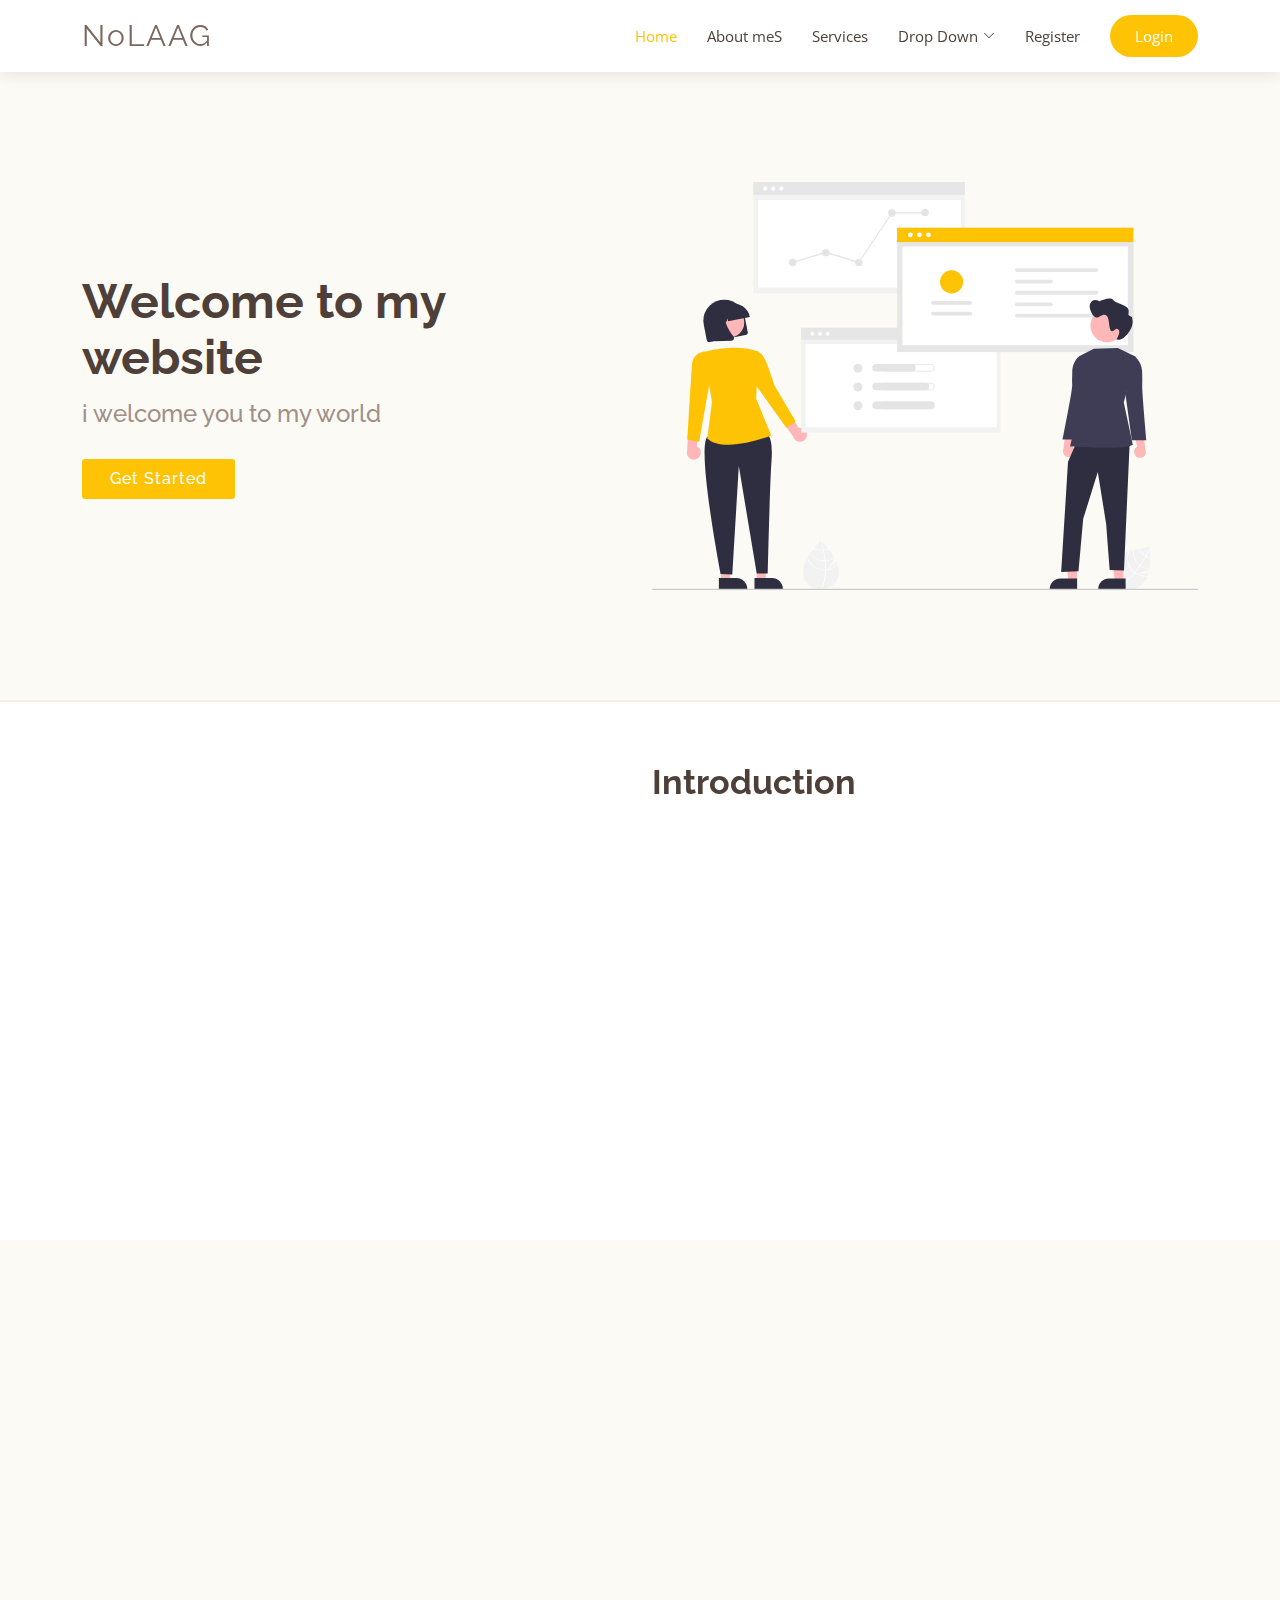
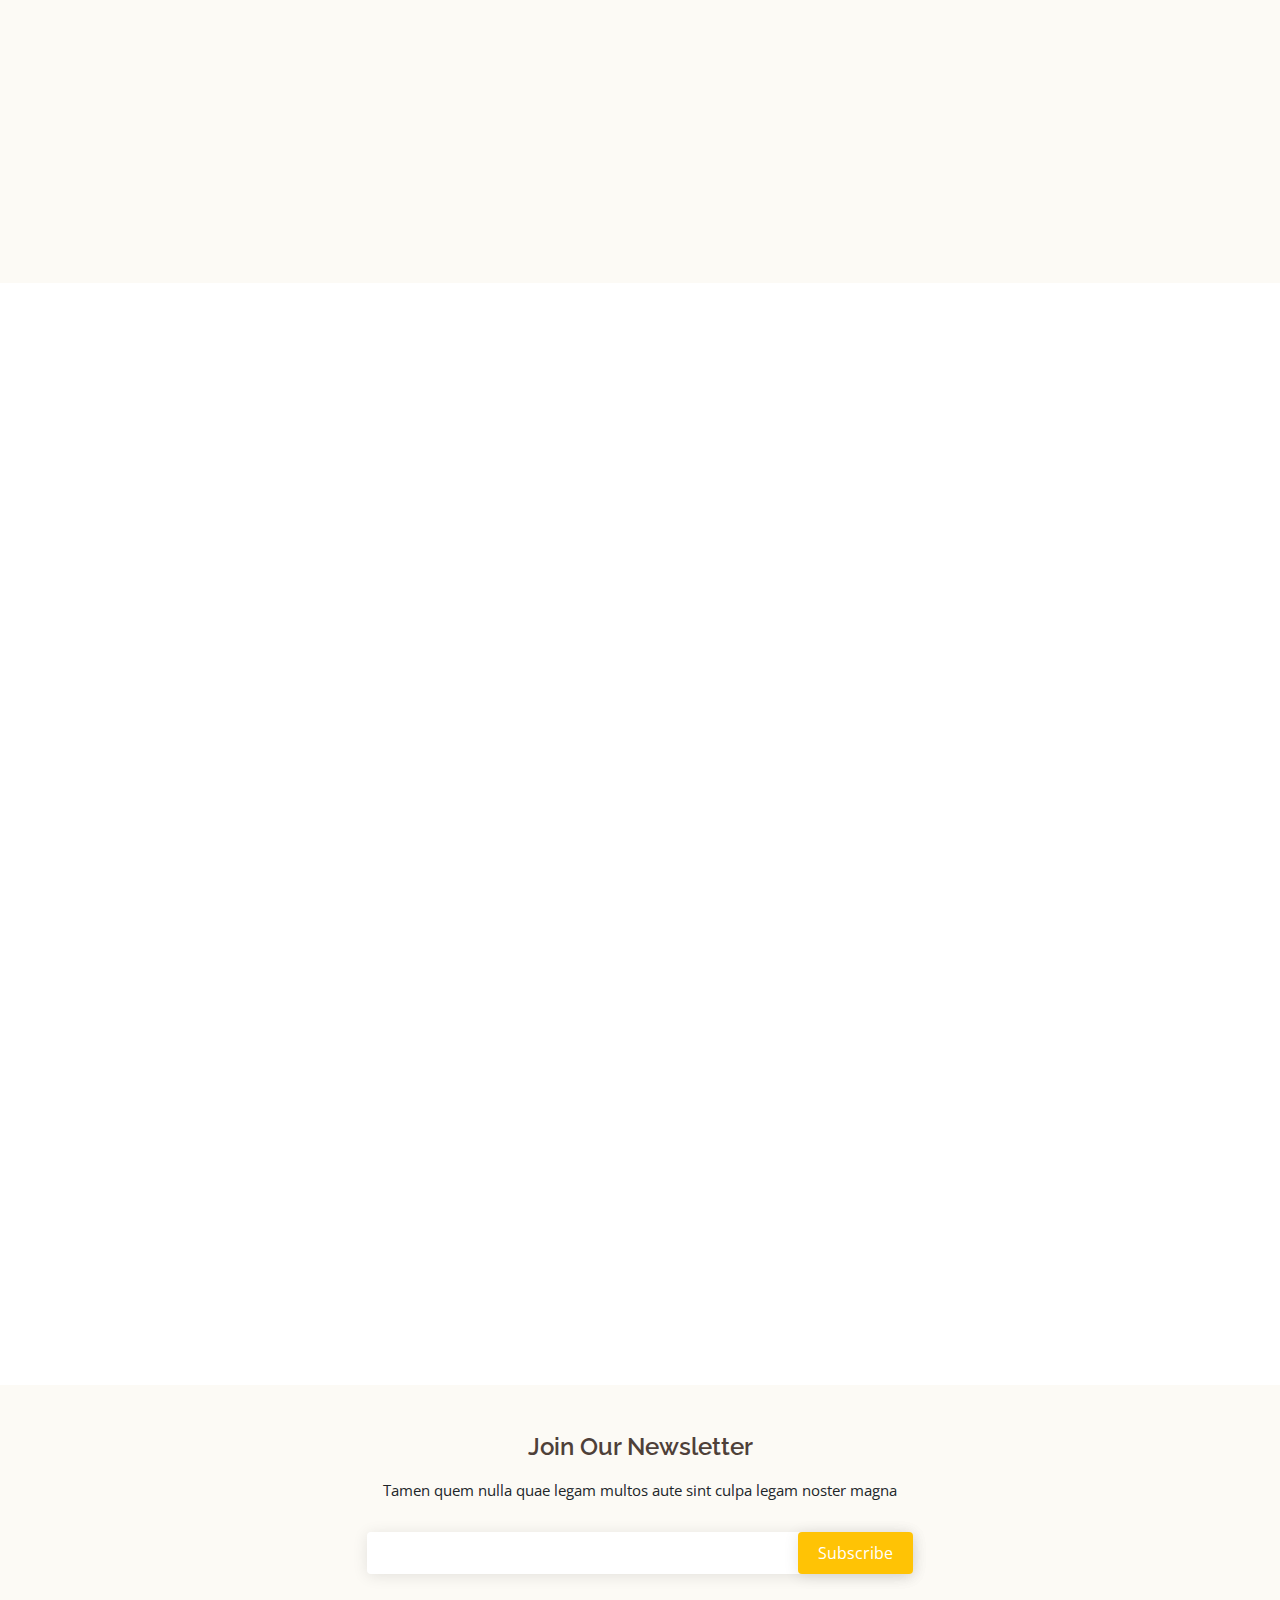
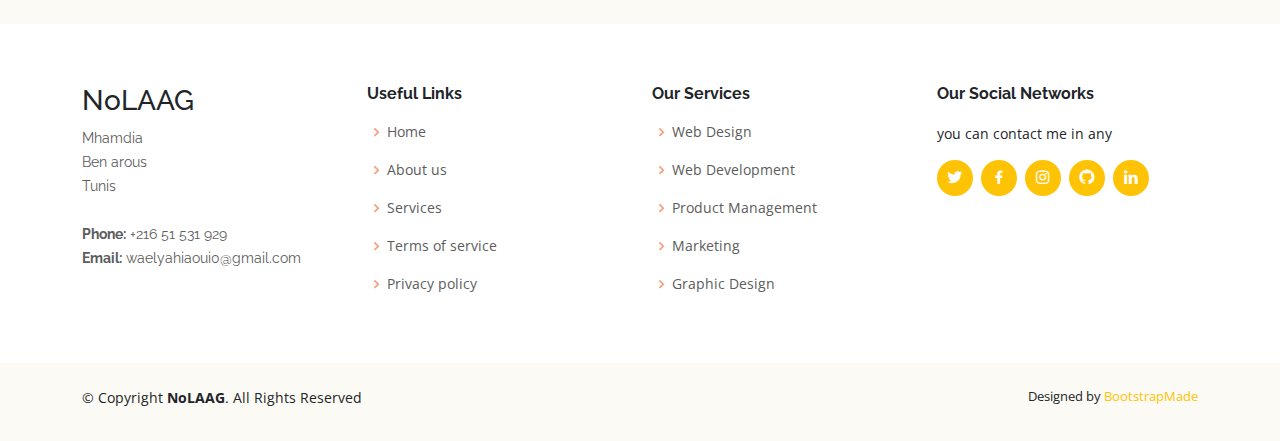
==== commit e455cf6c: "Update index.html" ====
--- a/index.html
+++ b/index.html
@@ -359,7 +359,7 @@
               <a href="https://twitter.com/YahiaouiWael" class="twitter"><i class="bx bxl-twitter"></i></a>
               <a href="https://www.facebook.com/wael.yahiaoui.10/" class="facebook"><i class="bx bxl-facebook"></i></a>
               <a href="https://www.instagram.com/no_laag/" class="instagram"><i class="bx bxl-instagram"></i></a>
-              <a href="https://www.youtube.com/channel/UCjMgeF-YnTVOGBSwJ9vKSsg" class="google-plus"><i class="bx bxl-youtube"></i></a>
+              <a href="https://github.com/NoLAAG" class="google-plus"><i class="bx bxl-github"></i></a>
               <a href="https://www.linkedin.com/in/wael-yahiaoui-09349920a/" class="linkedin"><i class="bx bxl-linkedin"></i></a>
             </div>
           </div>
@@ -398,5 +398,4 @@
 
 
 </body>
-
 </html>--- a/assets/css/style.css
+++ b/assets/css/style.css
@@ -649,7 +649,7 @@
 
 .portfolio .portfolio-wrap::before {
   content: "";
-  background: rgba(122, 105, 96, 0.6);
+  background: rgba(120, 122, 96, 0.6);
   position: absolute;
   left: 100%;
   right: 0;
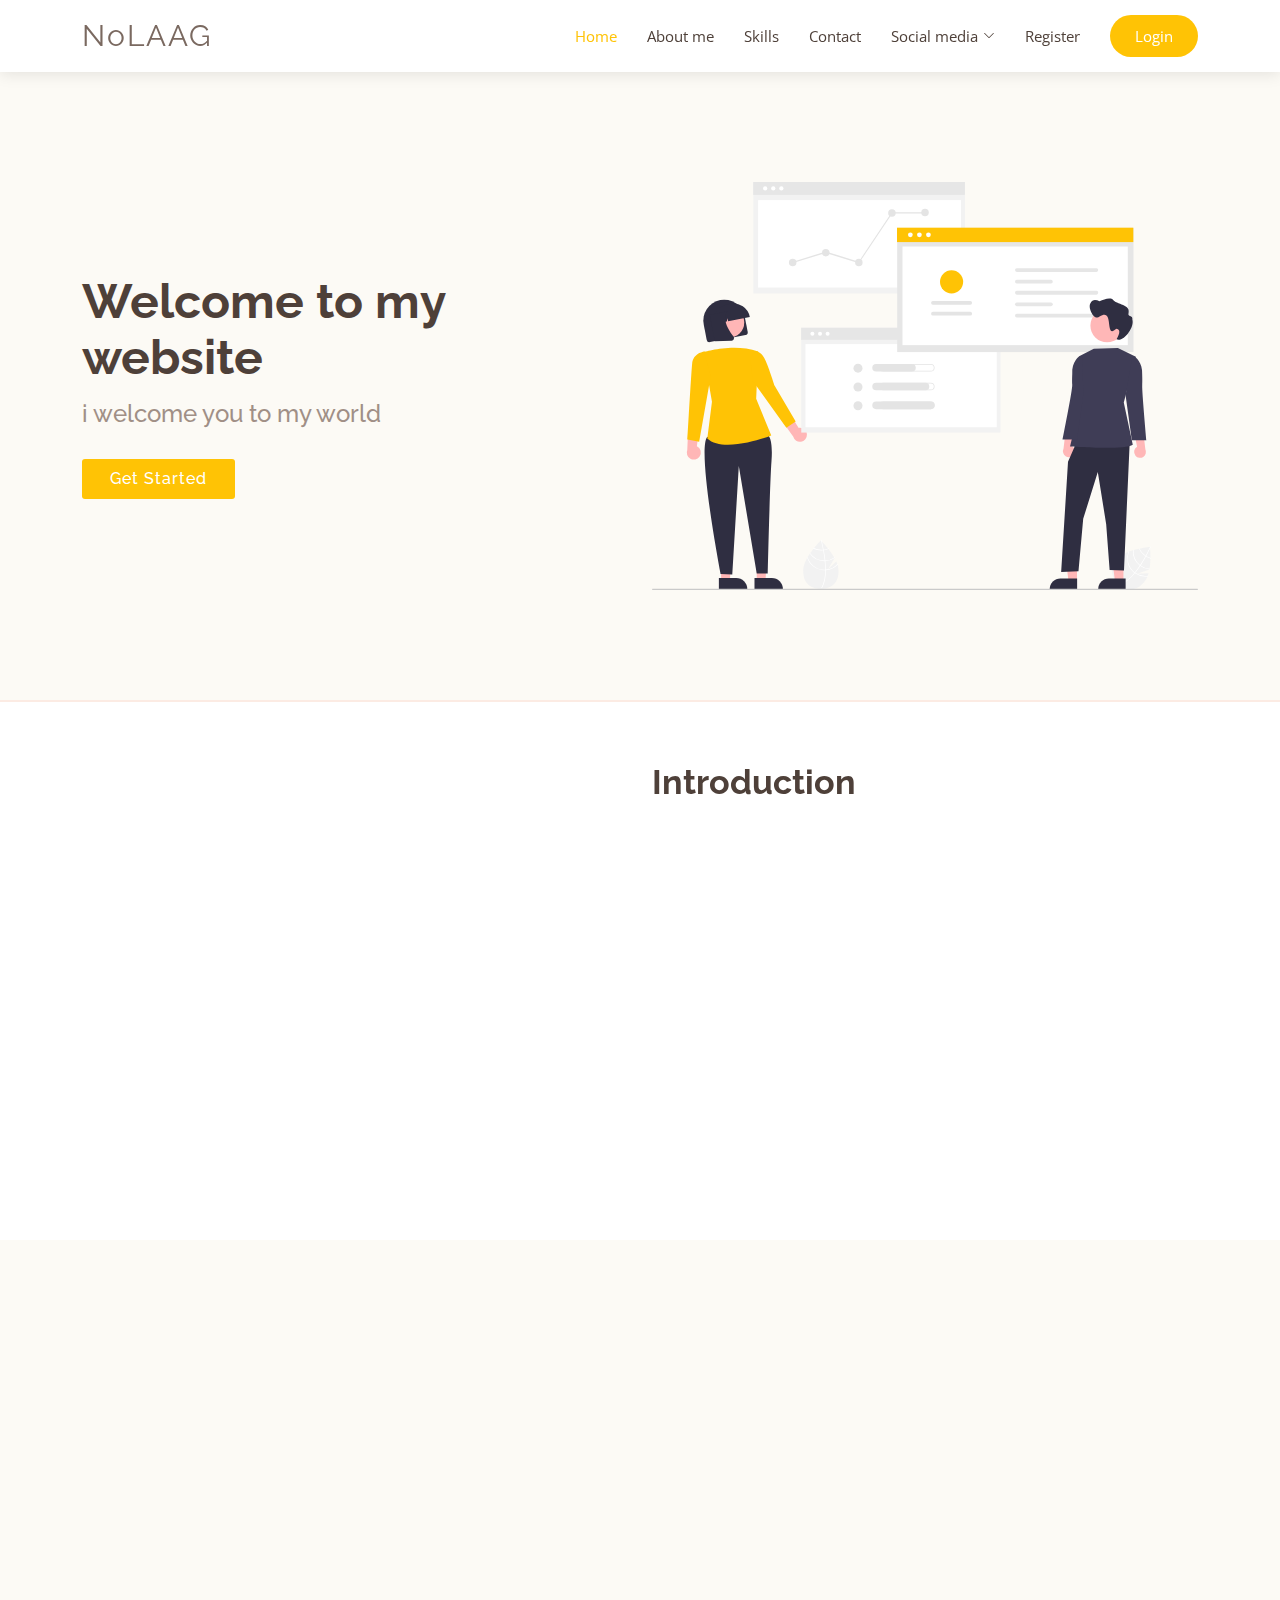
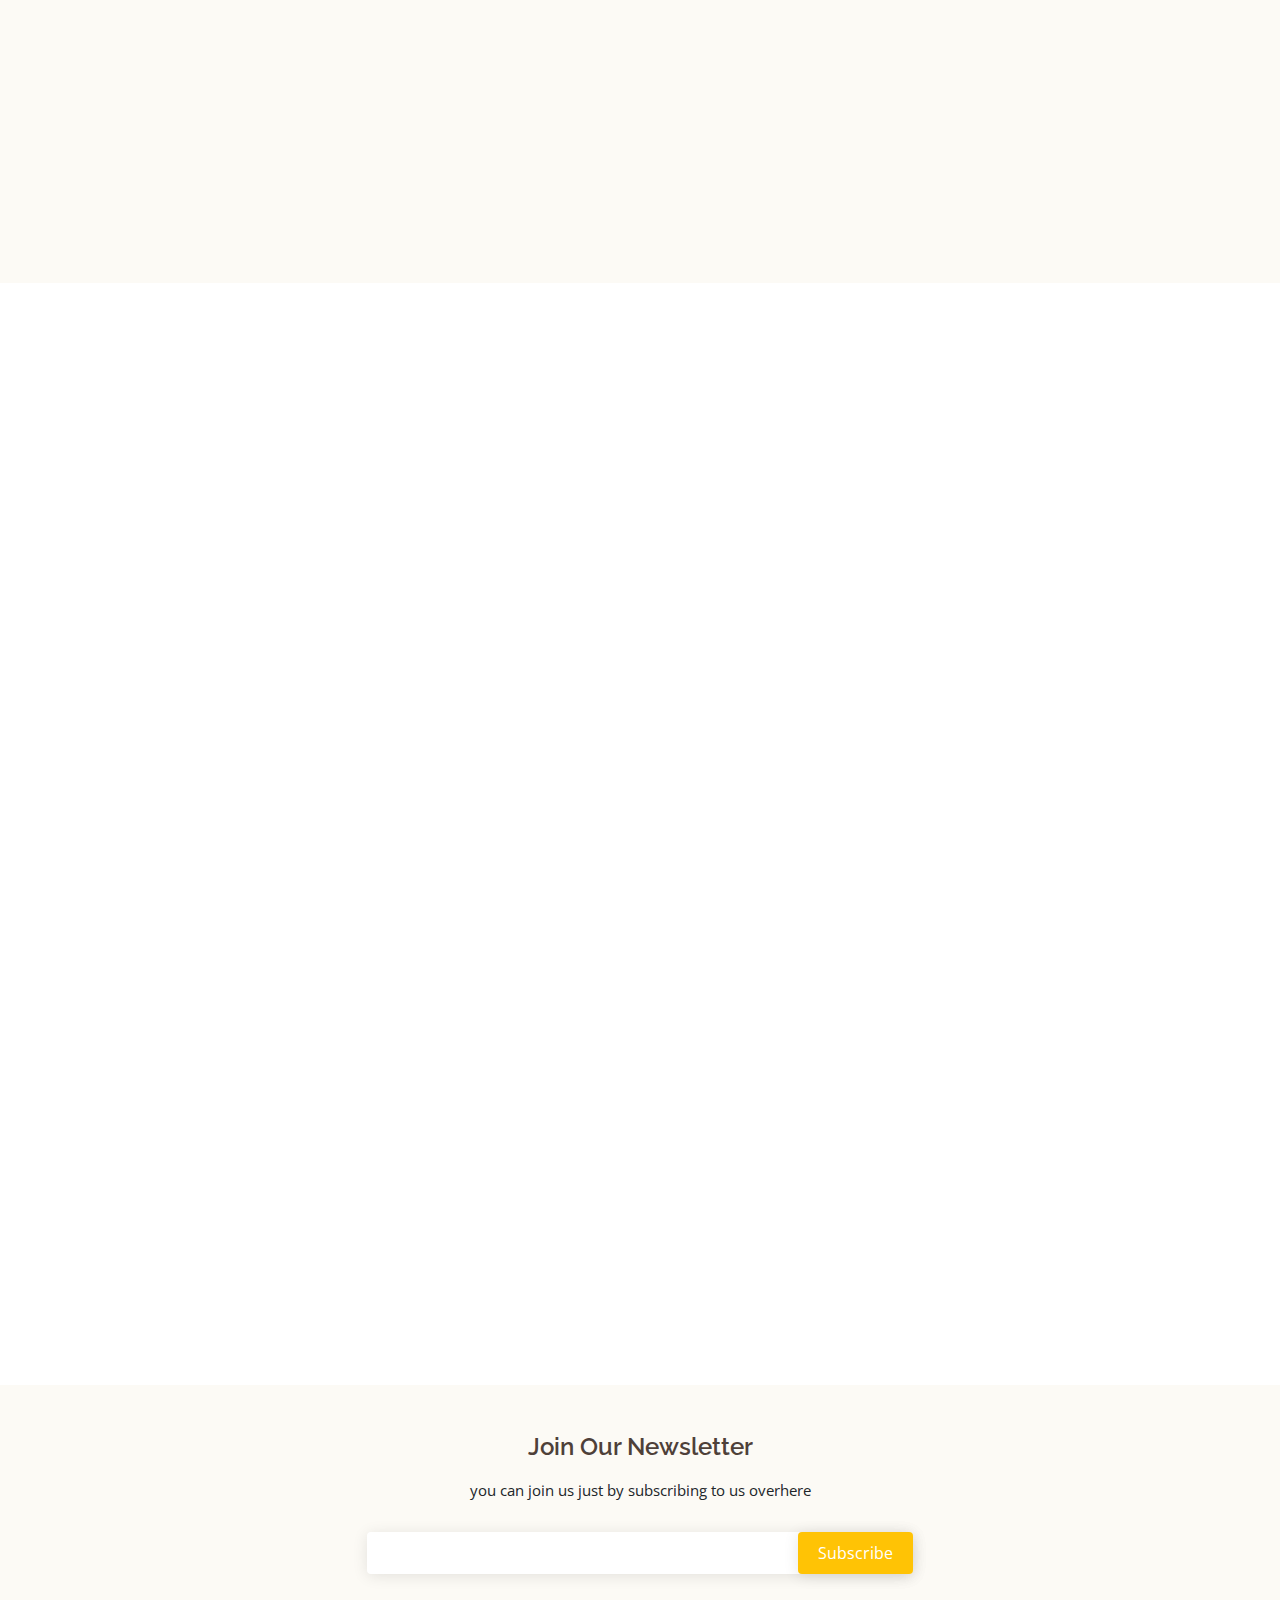
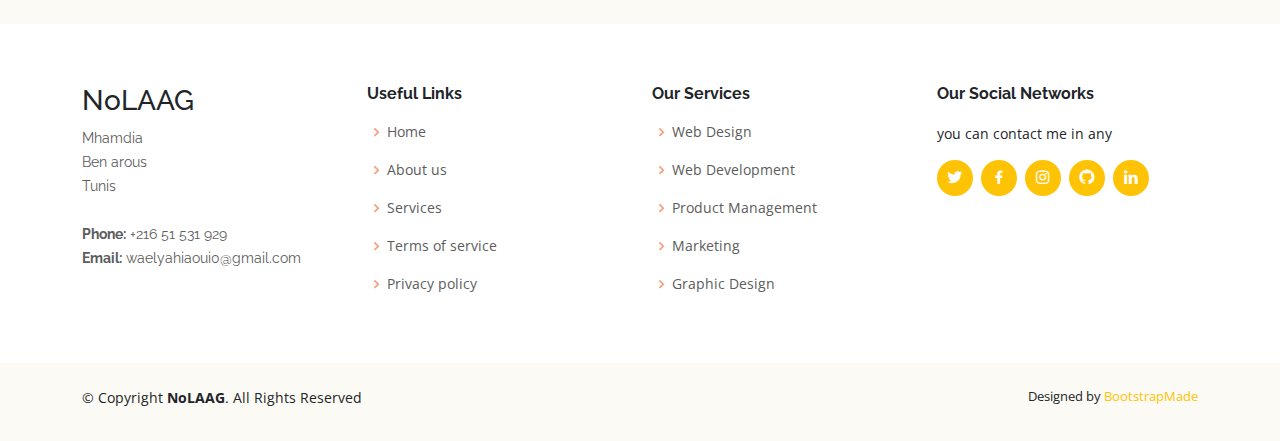
==== commit d29248c5: "Update index.html" ====
--- a/index.html
+++ b/index.html
@@ -5,7 +5,7 @@
   <meta charset="utf-8">
   <meta content="width=device-width, initial-scale=1.0" name="viewport">
 
-  <title>NoLAAG | Main menu</title>
+  <title>NoLAAG</title>
   <meta content="" name="description">
   <meta content="" name="keywords">
 
@@ -57,23 +57,16 @@
       <nav id="navbar" class="navbar">
         <ul>
           <li><a class="nav-link scrollto active" href="#hero">Home</a></li>
-          <li><a class="nav-link scrollto" href="#about">About meS</a></li>
-          <li><a class="nav-link scrollto" href="#services">Services</a></li>
-          <li class="dropdown"><a href="#"><span>Drop Down</span> <i class="bi bi-chevron-down"></i></a>
+          <li><a class="nav-link scrollto" href="#about">About me</a></li>
+          <li><a class="nav-link scrollto" href="#services">Skills</a></li>
+          <li><a class="nav-link scrollto" href="#services">Contact</a></li>
+          <li class="dropdown"><a href="#"><span>Social media</span> <i class="bi bi-chevron-down"></i></a>
             <ul>
-              <li><a href="#">Drop Down 1</a></li>
-              <li class="dropdown"><a href="#"><span>Deep Drop Down</span> <i class="bi bi-chevron-right"></i></a>
-                <ul>
-                  <li><a href="#">Deep Drop Down 1</a></li>
-                  <li><a href="#">Deep Drop Down 2</a></li>
-                  <li><a href="#">Deep Drop Down 3</a></li>
-                  <li><a href="#">Deep Drop Down 4</a></li>
-                  <li><a href="#">Deep Drop Down 5</a></li>
-                </ul>
-              </li>
-              <li><a href="#">Drop Down 2</a></li>
-              <li><a href="#">Drop Down 3</a></li>
-              <li><a href="#">Drop Down 4</a></li>
+              <li><a href="https://www.facebook.com/wael.yahiaoui.10/">Facebook</a></li>
+              <li><a href="https://twitter.com/YahiaouiWael">Twitter</a></li>
+              <li><a href="https://github.com/NoLAAG">Github</a></li>
+              <li><a href="https://www.instagram.com/no_laag/">Instagram</a></li>
+              <li><a href="https://www.linkedin.com/in/wael-yahiaoui-09349920a/">Linkedin</a></li>
             </ul>
           </li>
           <li><a class="nav-link scrollto" href="register.html">Register</a></li>
@@ -305,7 +298,7 @@
         <div class="row justify-content-center">
           <div class="col-lg-6">
             <h4>Join Our Newsletter</h4>
-            <p>Tamen quem nulla quae legam multos aute sint culpa legam noster magna</p>
+            <p>you can join us just by subscribing to us overhere</p>
             <form action="" method="post">
               <input type="email" name="email"><input type="submit" value="Subscribe">
             </form>
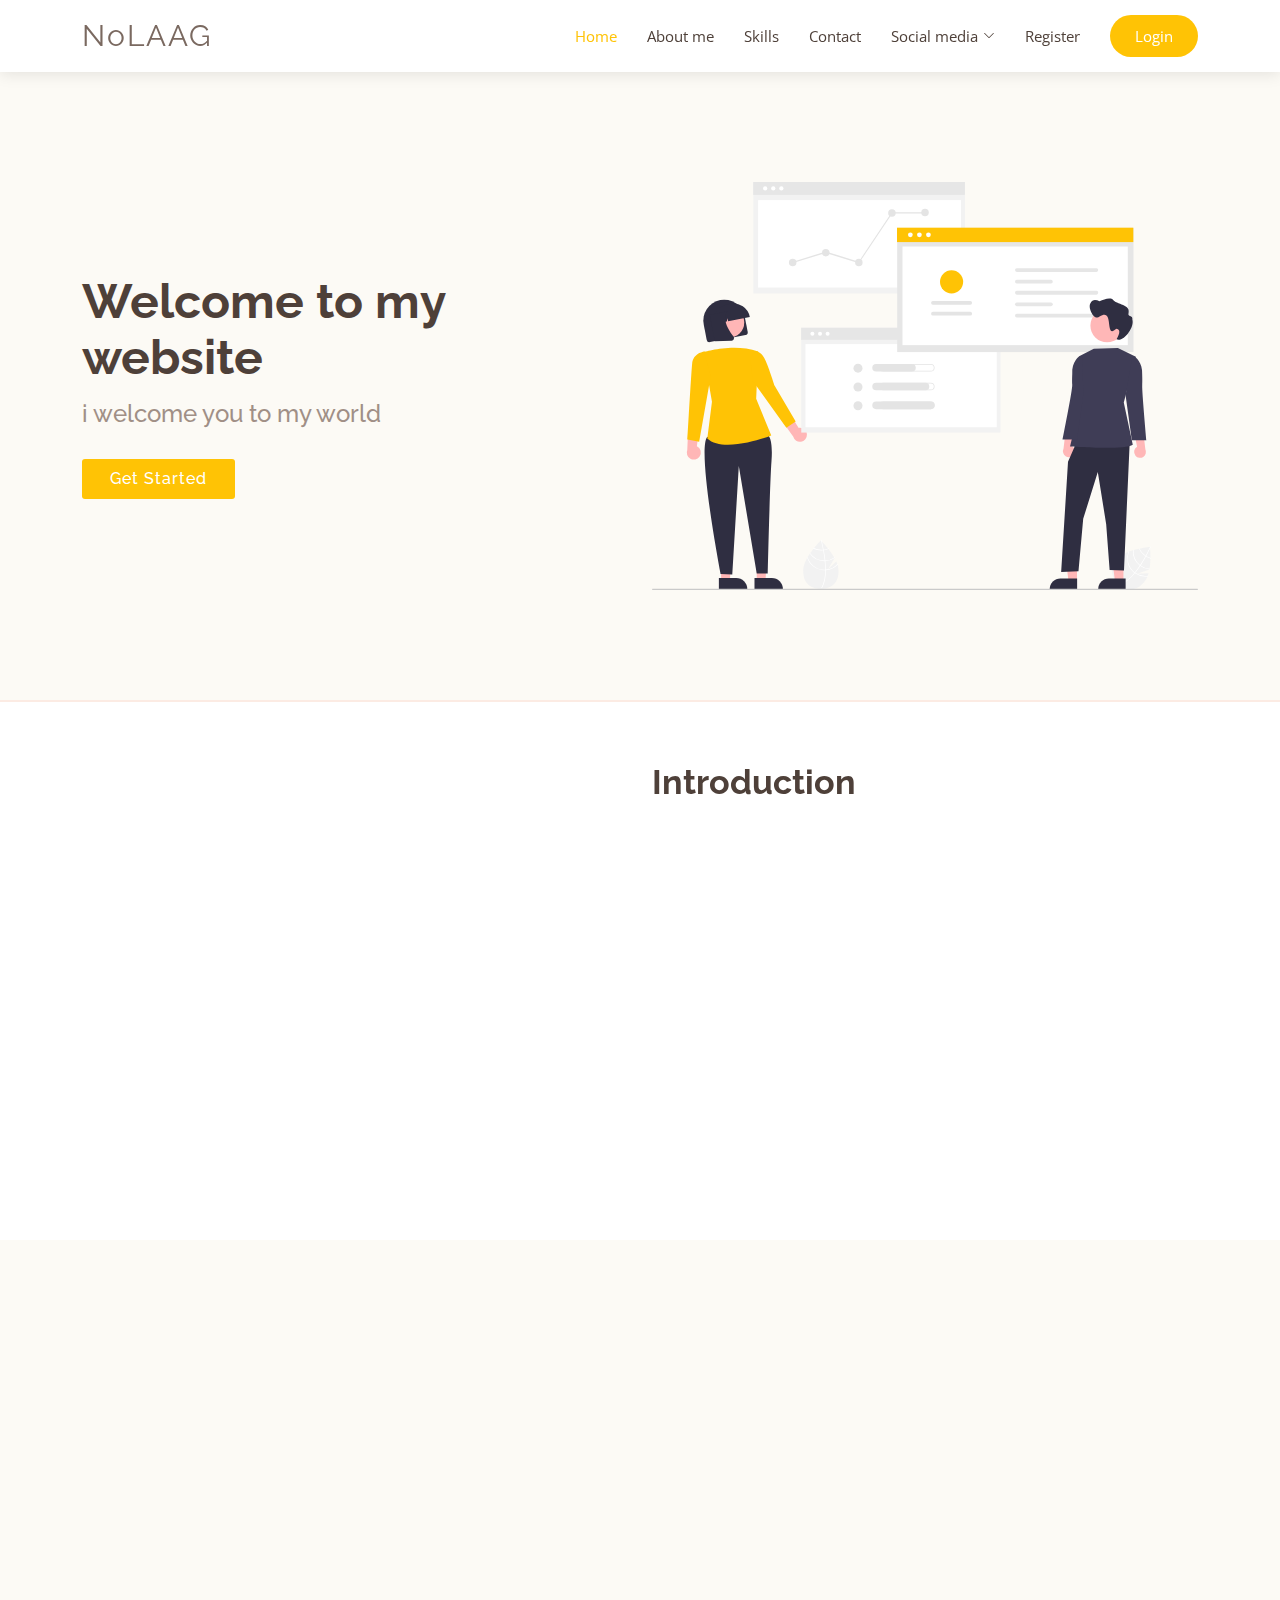
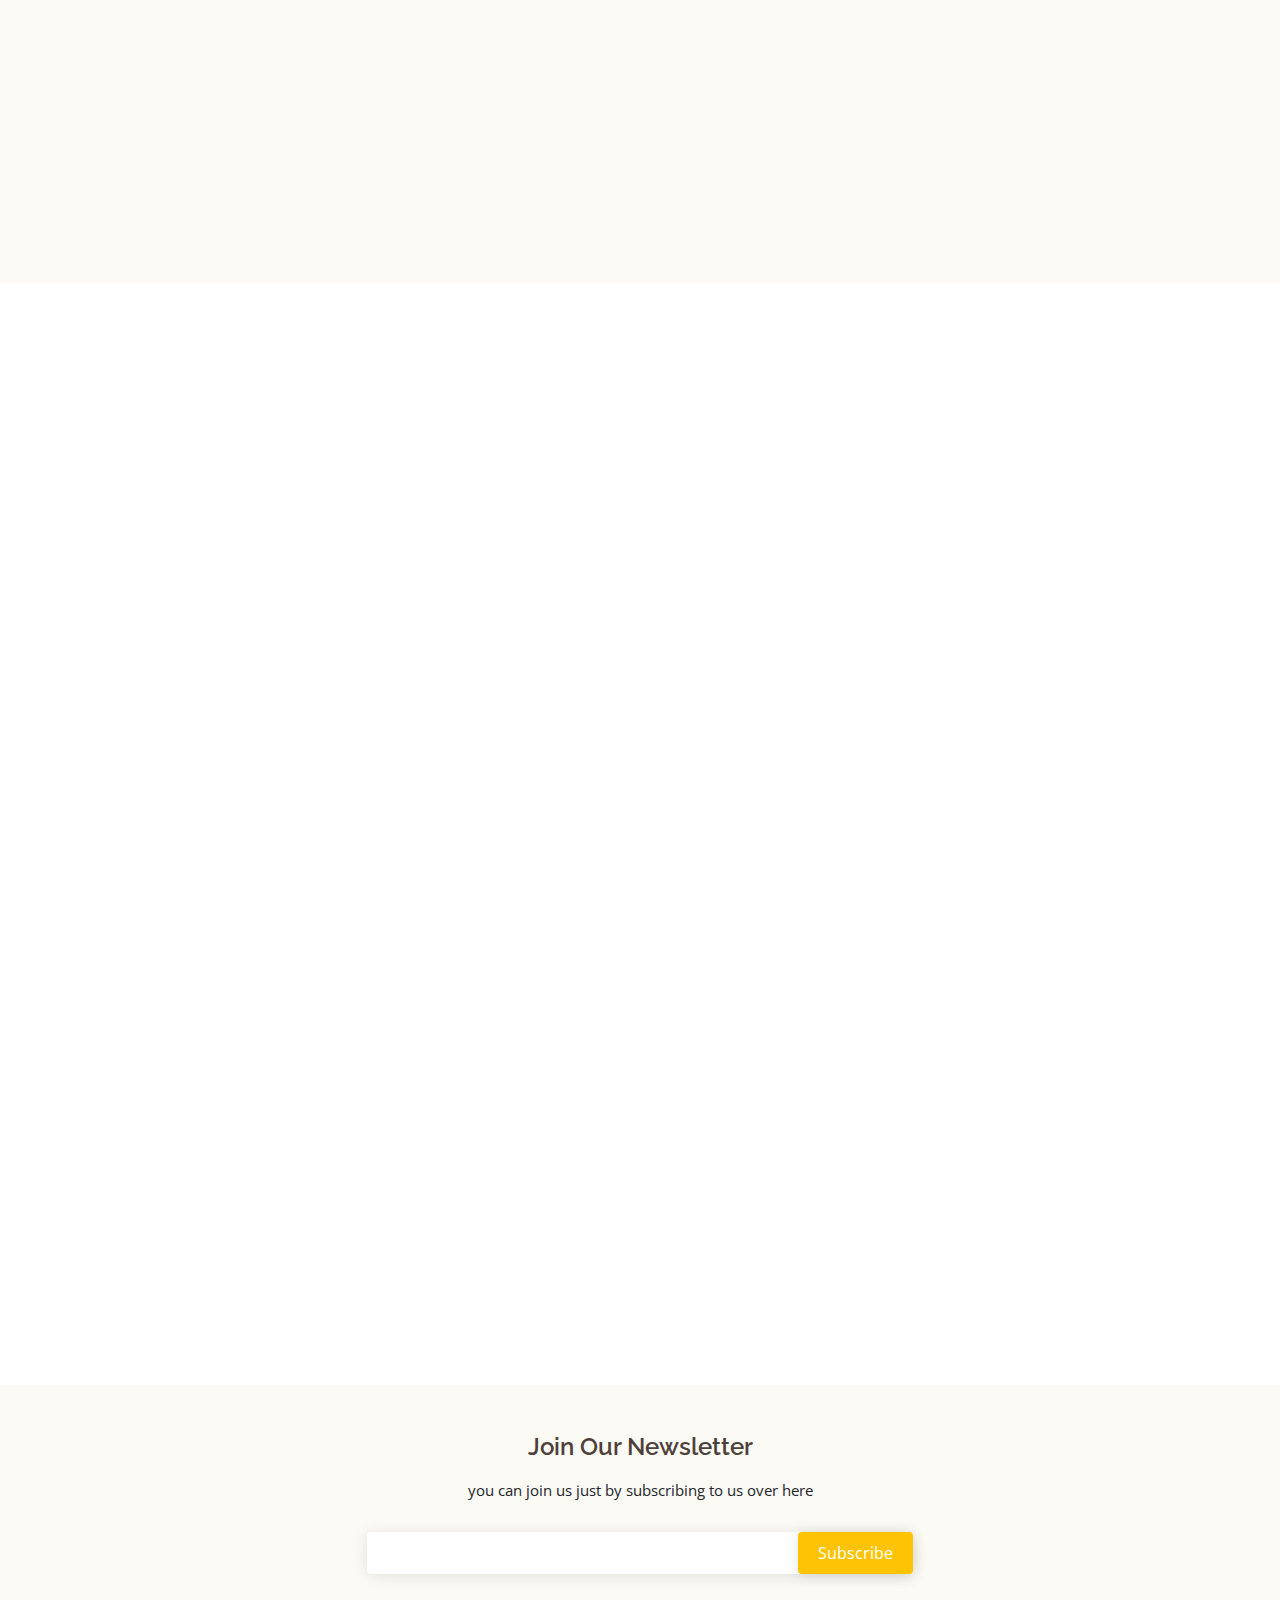
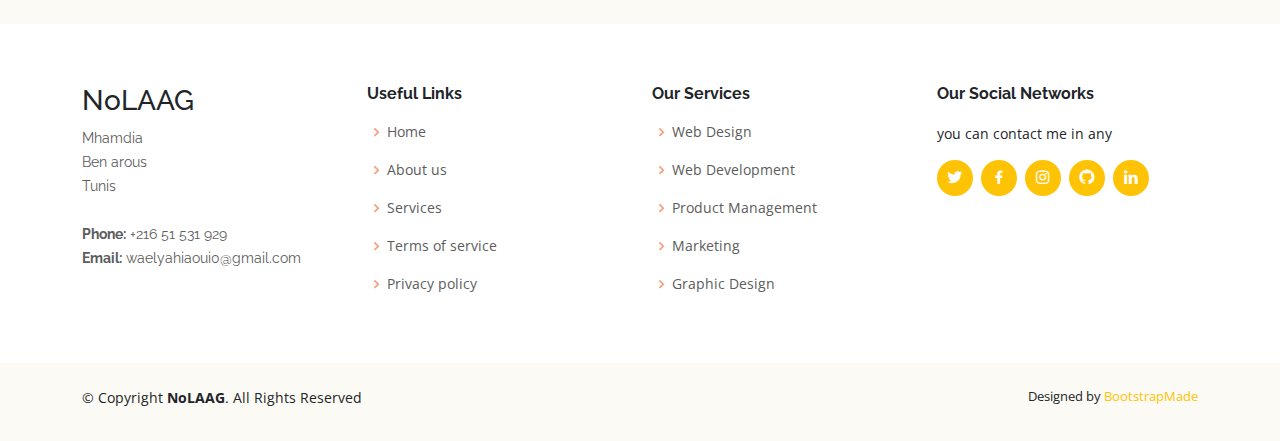
==== commit d101a7f4: "Update index.html" ====
--- a/index.html
+++ b/index.html
@@ -298,7 +298,7 @@
         <div class="row justify-content-center">
           <div class="col-lg-6">
             <h4>Join Our Newsletter</h4>
-            <p>you can join us just by subscribing to us overhere</p>
+            <p>you can join us just by subscribing to us over here</p>
             <form action="" method="post">
               <input type="email" name="email"><input type="submit" value="Subscribe">
             </form>
